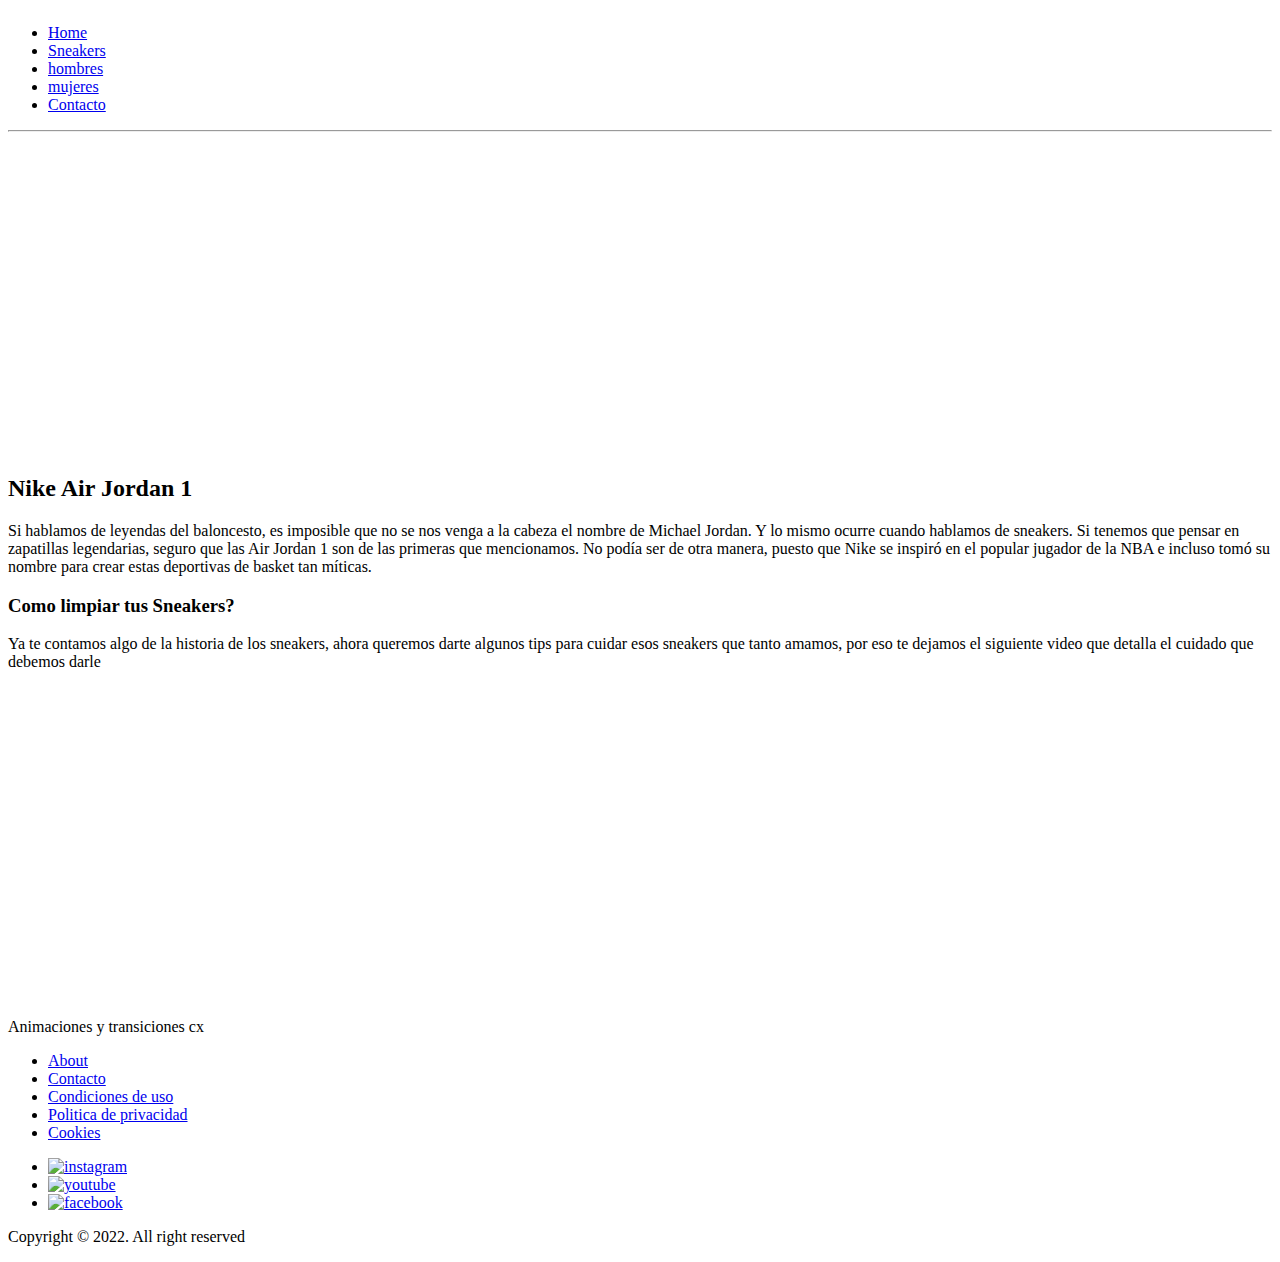
==== root/index.html @ 6df35d2a "inicializando rama de animaciones y trnascisiones" ====
<html lang="en">
<head>
    <meta charset="UTF-8">
    <meta http-equiv="X-UA-Compatible" content="IE=edge">
    <meta name="viewport" content="width=device-width, initial-scale=1.0">
    <title>Dripping Soso</title>
    <link rel="shorcut icon" href="./img/logoflama1.png">
    <link rel="stylesheet" href="../css/style.css">
    <!-- Fuentes -->
    <link rel="preconnect" href="https://fonts.googleapis.com">
    <link rel="preconnect" href="https://fonts.gstatic.com" crossorigin>
    <link href="https://fonts.googleapis.com/css2?family=Bebas+Neue&display=swap" rel="stylesheet">
    <link rel="preconnect" href="https://fonts.googleapis.com">
    <link rel="preconnect" href="https://fonts.gstatic.com" crossorigin>
    <link href="https://fonts.googleapis.com/css2?family=Francois+One&display=swap" rel="stylesheet">
    <!-- Normalize -->
    <link rel="stylesheet" href="../css/normalize.css">
</head>
<body>
    
    <div id="grid-area">
        <header class="header">
            <img src="./img/Dripping-Sneakers-LOGO.png" alt="">
                
            <nav>
                <ul class="header__nav">
                    <li><a href="#">Home</a></li>
                    <li><a href="./sneakers.html">Sneakers</a></li>
                    <li><a href="./hombres.html">hombres</a></li>
                    <li><a href="./mujer.html">mujeres</a></li>
                    <li><a href="./contacto.html">Contacto</a></li>
                </ul>
            </nav>
        </header>

        <hr>

        <div class="encabezado">
            <div class="encabezado__head">
                <div class="encabezado__head video">
                    <iframe width="560" height="315" src="https://www.youtube.com/embed/GigcmXX0gUI?controls=0" title="YouTube video player" frameborder="0" allow="accelerometer; autoplay; clipboard-write; encrypted-media; gyroscope; picture-in-picture" allowfullscreen></iframe>
                </div>
                <div class="encabezado__head__info">
                    <h2 class="encabezado__head__info titulo">Nike Air Jordan 1</h2>
                    <p class="encabezado__head__info texto"> Si hablamos de leyendas del baloncesto, es imposible que no se nos venga a la cabeza el nombre de Michael Jordan. Y lo mismo ocurre cuando hablamos de sneakers. Si tenemos que pensar en zapatillas legendarias, seguro que las Air Jordan 1 son de las primeras que mencionamos. No podía ser de otra manera, puesto que Nike se inspiró en el popular jugador de la NBA e incluso tomó su nombre para crear estas deportivas de basket tan míticas.</p>
                </div>

                <div class="limpiar__sneakers">
                    <h3 class="limpiar__sneakers title"> Como limpiar tus Sneakers?</h3>
        
                    <p class="limpiar__sneakers texto">Ya te contamos algo de la historia de los sneakers, ahora queremos darte algunos tips para cuidar esos sneakers que tanto amamos, por eso te dejamos el siguiente video que detalla el cuidado que debemos darle</p>
                    <div class="limpiar__sneakers multimedia">
                        <iframe width="560" height="315" src="https://www.youtube.com/embed/EVfkSloKLcY" title="YouTube video player" frameborder="0" allow="accelerometer; autoplay; clipboard-write; encrypted-media; gyroscope; picture-in-picture" allowfullscreen></iframe>
                    </div>
                </div>
            </div>
        </div>

        <aside>
            <p>Animaciones y transiciones cx</p>
        </aside>
        
        <footer class="footer">
            <div class="footer__container">
                <div class="footer__container links">
                    <ul>
                        <li><a href="#">About</a></li>
                        <li><a href="#">Contacto</a></li>
                        <li><a href="#">Condiciones de uso</a></li>
                        <li><a href="#">Politica de privacidad</a></li>
                        <li><a href="#">Cookies</a></li>
                    </ul>
                </div>
                <div class="footer__container social">
                    <ul>
                        <li class="instagram"><a href="#">
                            <img src="./img/instagram.png" alt="instagram">
                        </a></li>
                        <li class="youtube"><a href="#">
                            <img src="./img/youtube.png" alt="youtube">
                        </a></li>
                        <li class="facebook"><a href="#">
                            <img src="./img/facebook.png" alt="facebook">
                        </a></li>
                    </ul>
                </div>
            </div>
            <p>Copyright © 2022. All right reserved</p>
        </footer>
    </div>
</body>
</html>
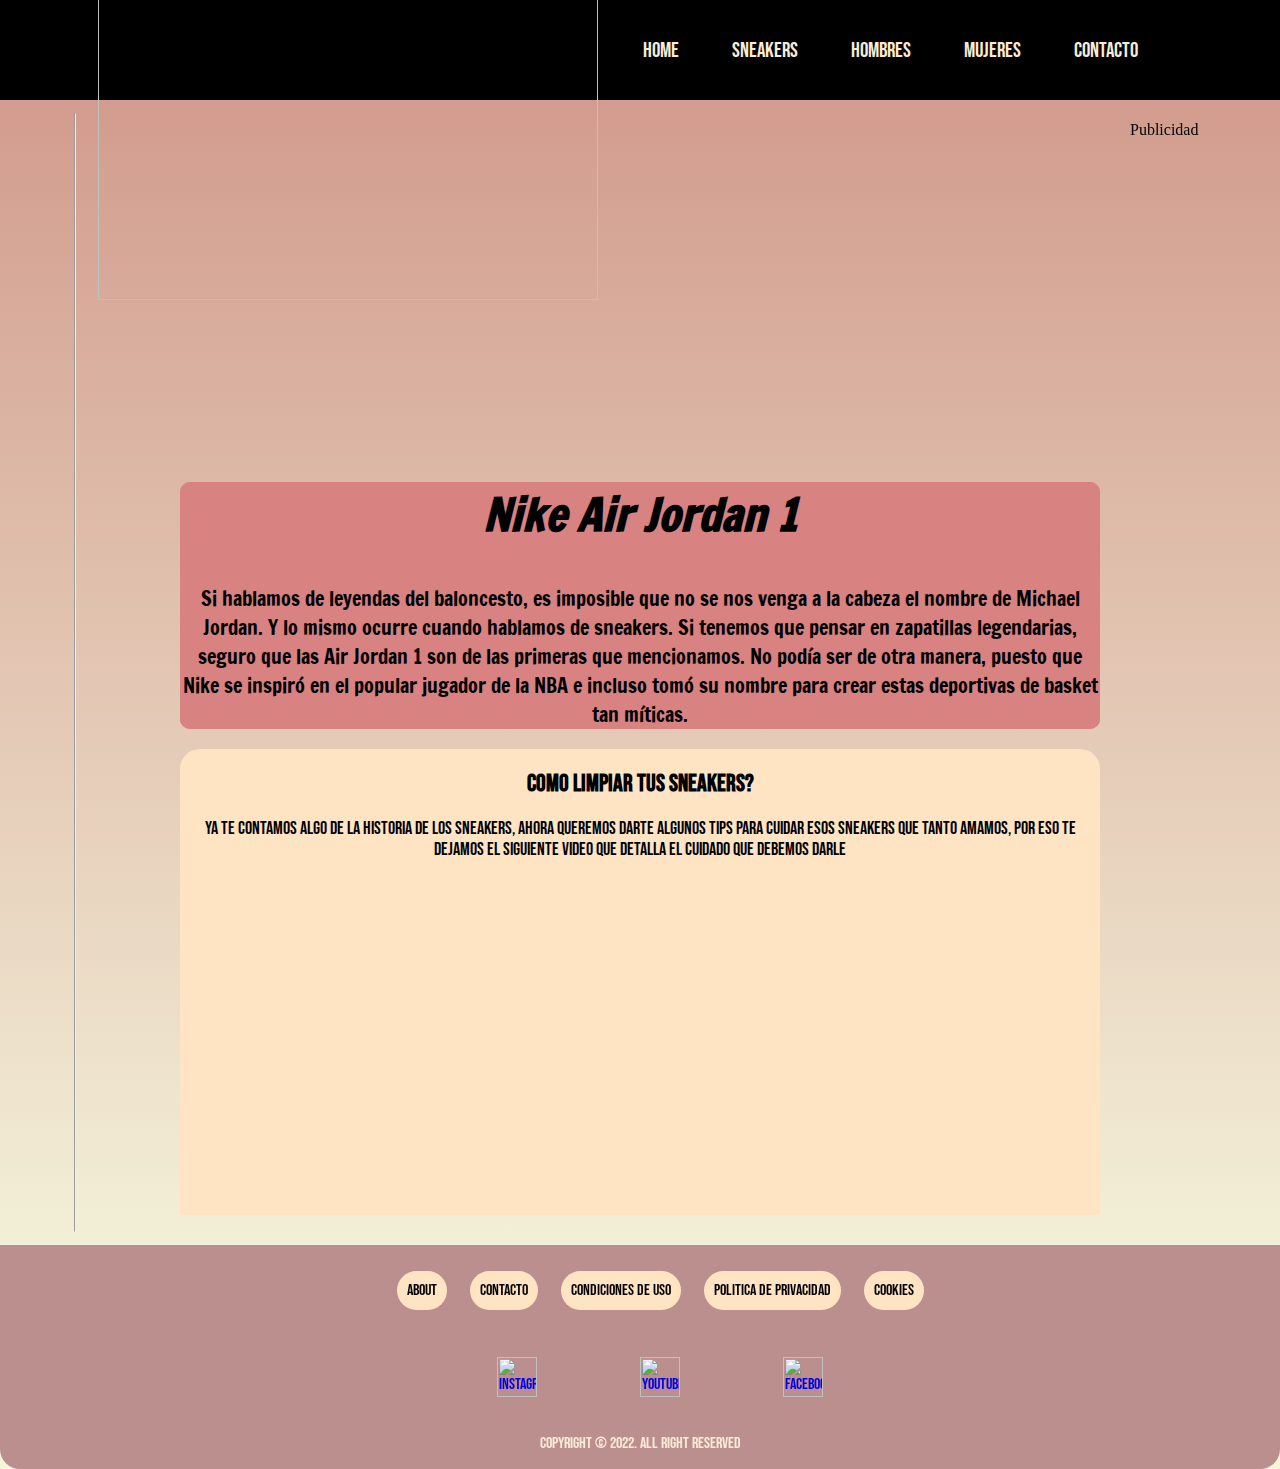
==== commit fdd2e7cc: "Se agrega efectos de animaciones y transiciones" ====
--- a/root/index.html
+++ b/root/index.html
@@ -57,7 +57,7 @@
         </div>
 
         <aside>
-            <p>Animaciones y transiciones cx</p>
+            <p>Publicidad</p>
         </aside>
         
         <footer class="footer">
--- a/css/style.css
+++ b/css/style.css
@@ -0,0 +1,317 @@
+
+
+body {
+    margin: 0;
+    padding: 0;
+    background-image: url(../root/img/fondo1.png);
+    background: linear-gradient(0deg, beige 10%, brown 200%, tomato 20%);
+    background-size: 80rem;e
+}
+
+#grid-area{
+    width: 100%;
+    display: grid;
+    gap: 5px;
+    grid-template-columns: 150px auto 150px;
+    grid-template-rows: 100px auto 100px;
+
+}
+
+.header {
+    grid-column: 1/4;
+    grid-row: 1/2;
+    display: flex;
+    justify-content: center;
+    align-items: center;
+    background-color: black;
+    background-position: center;
+    font-size: 21px; 
+    width: auto;
+    padding: 0;
+    
+
+}
+
+
+
+.header__nav{
+    color: black;
+    font-family: 'Bebas Neue', cursive;
+    font-weight: 70;
+    margin: 10px;
+    padding: 10px;
+    text-align: center; 
+}
+
+
+.header__nav li{
+    background-color: black;
+    padding: 10px 20px;
+    margin: 0 5px 0 5px;
+    border-radius: 10px;
+    display: inline-block;
+}
+
+.header__nav li a{
+    color: antiquewhite;
+    text-decoration: none;
+}
+
+.header__nav li:hover{  /* Efectos hover en el nav */
+    background: rosybrown;
+}
+
+
+.header img {
+    width: 500px;
+    height: auto;
+}
+
+
+.encabezado {
+    grid-column: 2/3;
+    grid-row: 2/3;
+    display: block;
+    justify-content: center;
+    align-items: center;
+    font-family: 'Bebas Neue', cursive;
+    text-align: center;
+    font-size: 16px;
+    width: auto;
+    margin: auto;
+    padding: 25px 25px;
+    color: antiquewhite;
+    font-size: 30px;
+}
+
+
+
+.encabezado__head__info {
+    background-color: #d88282;
+    border-radius: 10px;
+    font-family: 'Francois One', sans-serif;
+}
+
+.encabezado__head__info.titulo{
+    color: black;
+    font-style: italic;
+    animation: animacion-encabezado 2s linear 1s infinite;
+}
+
+.encabezado__head__info.texto{
+    color: black;
+    font-size: 20px;
+}
+
+.limpiar__sneakers.multimedia iframe{
+    text-align: center;
+    display: block;
+    margin: 0px auto;
+}
+
+.limpiar__sneakers {
+    font-family: 'Bebas Neue', cursive;
+    color: black;
+    text-align: center;
+    display: block;
+    background-color: bisque;
+    border-radius: 20px 20px 0 0;
+    margin: auto;
+    padding: 10px;
+}
+
+.limpiar__sneakers.title{
+    font-size: 24px;
+    
+}
+
+.limpiar__sneakers.texto {
+    font-size: 18px;
+}
+
+
+.footer {
+    grid-column: 1/4;
+    grid-row: 3/5;
+    background-color: rosybrown;
+    font-family: 'Bebas Neue', cursive;
+    color: antiquewhite;
+    text-align: center;
+    border-radius:0 0 20px 20px;
+}
+
+.footer__container{
+    display: block;
+}
+
+.footer__container.links{
+    display: inline-block;
+    text-align: center;
+    color: black;
+}
+
+.footer__container.links ul li a{
+    color: black;
+    text-decoration: none;
+}
+.footer__container.links ul li{
+    display: inline-block;
+    background-color: bisque;
+    margin: 10px;
+    padding: 10px;
+    border-radius: 20px;
+}
+
+.footer__container.links ul li:hover{
+    background-color: #e9bc84;
+}
+
+.footer__container.social ul {
+    display: inline-block
+}
+
+.footer__container.social ul li{
+    display: inline-block;
+    margin: 0 40px;
+    padding: 5px 10px;
+}
+
+.footer__container.social ul li:hover{
+    background-color: #d88282;
+    border-radius: 10px;
+}
+
+.footer__container.social ul li a img{
+    height: 40px;
+    width: 40px;
+}
+
+
+
+
+/* section-market|mujeres */
+
+.encabezado__market { 
+    background-color: #d88282;
+    color: black;
+    margin: 14px;
+    border-radius: 10px;
+}
+
+.encabezado__market.producto{
+    padding: 10px 5px 5px 5px ;
+    background-color: aliceblue;
+    display: inline-block;
+    border-radius: 5px;
+
+}
+
+.encabezado__market.producto__titulo{
+    font-size: 20px;
+    background-color: aliceblue;
+    margin: 5px 0;
+}
+.encabezado__market.producto__img img{
+    width: 200px;
+    height: auto;   
+}
+.encabezado__market.producto__img {
+    background-color: aliceblue;
+    margin: 2px;
+    border: 2px;
+    border-radius: 2px;
+    border-color: black;
+}
+
+.encabezado__market.producto__precio{
+    color: white;
+    background-color: black;
+    font-size: 20px;
+    border-radius: 10px;
+    width: 100px;
+    margin: 2px;
+}
+
+/* contacto */
+
+.encabezado__formulario {
+    background-color: #d88282;
+    border-radius: 20px;
+    margin: 10px;
+    padding: 10px;
+    color: black;
+}
+
+.encabezado__formulario.input{
+    text-align: left;
+}
+
+.ubicacion {
+    padding: 5px;
+    background-color: bisque;
+    text-align: center;
+    border-radius: 20px 20px 0 0;
+    font-family: 'Bebas Neue', cursive;
+}
+
+.ubicacion.iframe iframe{
+    border-radius: 20px;
+}
+
+
+@media all and (max-width: 605px){
+    aside, .encabezado{
+        grid-column:1/4;
+    }
+
+    .grid-container{
+        grid-template-rows: repeat(5, 100px);
+    }
+
+    .header {
+        display: inline-block;
+    }
+
+    .header img {
+        display: block;
+        margin: 0px auto;
+        width: 300px;
+        height: auto;
+    }
+
+    .header__nav{
+        color: black;
+        font-family: 'Bebas Neue', cursive;
+        font-weight: 70;
+        margin: 0px;
+        padding: 2px;
+        text-align: center; 
+    }
+
+    .header__nav li{
+        background-color: black;
+        padding: 7px 14px;
+        margin: 0 5px 0 5px;
+        border-radius: 10px;
+        display: inline-block;
+    }
+}
+
+
+/* Animiaciones */
+
+@keyframes animacion-encabezado {
+    0% { color: brown;
+    font-size: 40px;}
+    25% { color: brown;
+        font-size: 30px;}
+    50% { color: black;
+        font-size: 20px;
+    }
+    75% { color: salmon;
+        font-size: 30px;}
+    100% { color: salmon;
+        font-size: 40px; }
+}
+
+
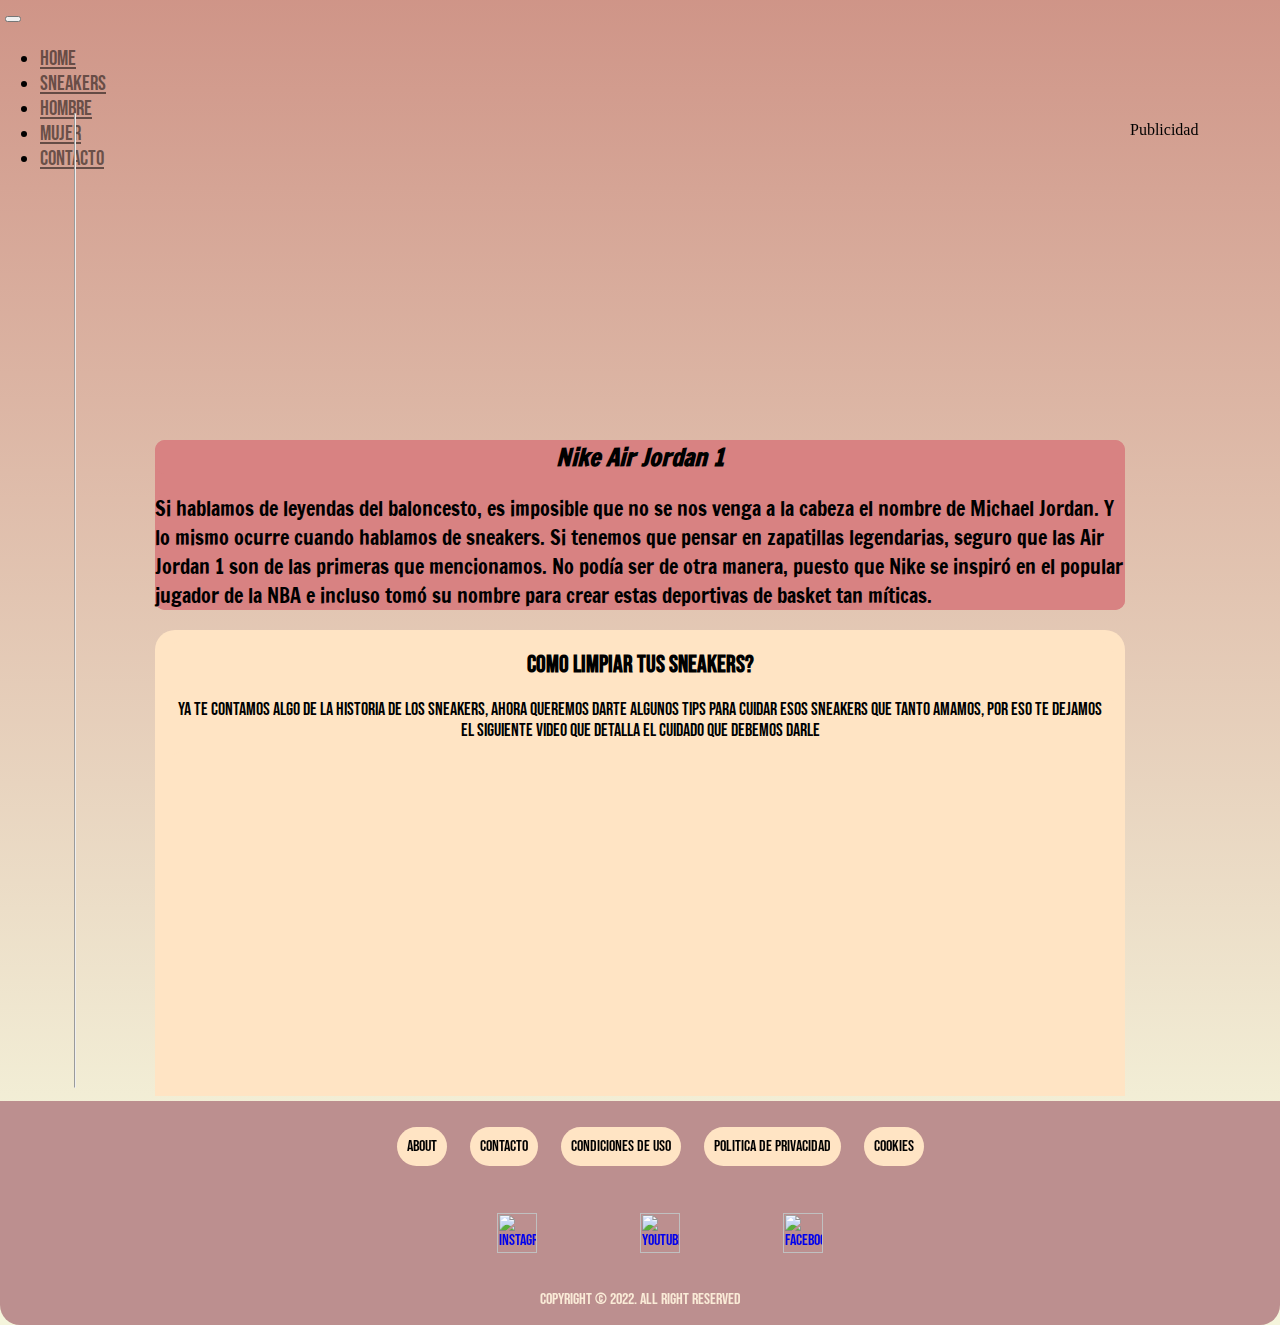
==== commit e70764df: "Se agrega un NavBar con BOOTSTRAP" ====
--- a/root/index.html
+++ b/root/index.html
@@ -5,6 +5,9 @@
     <meta name="viewport" content="width=device-width, initial-scale=1.0">
     <title>Dripping Soso</title>
     <link rel="shorcut icon" href="./img/logoflama1.png">
+    <!-- BootStrap -->
+    <link href="https://cdn.jsdelivr.net/npm/bootstrap@5.1.3/dist/css/bootstrap.min.css" rel="stylesheet" integrity="sha384-1BmE4kWBq78iYhFldvKuhfTAU6auU8tT94WrHftjDbrCEXSU1oBoqyl2QvZ6jIW3" crossorigin="anonymous">
+    <!-- CSS propio -->
     <link rel="stylesheet" href="../css/style.css">
     <!-- Fuentes -->
     <link rel="preconnect" href="https://fonts.googleapis.com">
@@ -20,7 +23,7 @@
     
     <div id="grid-area">
         <header class="header">
-            <img src="./img/Dripping-Sneakers-LOGO.png" alt="">
+            <!-- <img src="./img/Dripping-Sneakers-LOGO.png" alt="">
                 
             <nav>
                 <ul class="header__nav">
@@ -30,7 +33,36 @@
                     <li><a href="./mujer.html">mujeres</a></li>
                     <li><a href="./contacto.html">Contacto</a></li>
                 </ul>
-            </nav>
+            </nav> -->
+
+            <nav class="navbar navbar-expand-lg navbar-light bg-white">
+                <div class="container-fluid">
+                  <a class="navbar-brand" href="#"><img src="./img/Dripping Sneakers-logo.png" alt=""></a>
+                  <button class="navbar-toggler" type="button" data-bs-toggle="collapse" data-bs-target="#navbarNav" aria-controls="navbarNav" aria-expanded="false" aria-label="Toggle navigation">
+                    <span class="navbar-toggler-icon"></span>
+                  </button>
+                  <div class="collapse navbar-collapse" id="navbarNav">
+                    <ul class="navbar-nav">
+                      <li class="nav-item">
+                        <a class="nav-link active" aria-current="page" href="#">Home</a>
+                      </li>
+                      <li class="nav-item">
+                        <a class="nav-link" href="./sneakers.html">Sneakers</a>
+                      </li>
+                      <li class="nav-item">
+                        <a class="nav-link" href="./hombres.html">Hombre</a>
+                      </li>
+                      <li class="nav-item">
+                        <a class="nav-link" href="./mujer.html">Mujer</a>
+                      </li>
+                      <li class="nav-item">
+                        <a class="nav-link" href="./contacto.html">Contacto</a>
+                      </li>
+                      
+                    </ul>
+                  </div>
+                </div>
+              </nav>
         </header>
 
         <hr>
@@ -88,5 +120,10 @@
             <p>Copyright © 2022. All right reserved</p>
         </footer>
     </div>
+
+
+    <!-- BootStrap JS -->
+    <script src="https://cdn.jsdelivr.net/npm/@popperjs/core@2.10.2/dist/umd/popper.min.js" integrity="sha384-7+zCNj/IqJ95wo16oMtfsKbZ9ccEh31eOz1HGyDuCQ6wgnyJNSYdrPa03rtR1zdB" crossorigin="anonymous"></script>
+    <script src="https://cdn.jsdelivr.net/npm/bootstrap@5.1.3/dist/js/bootstrap.min.js" integrity="sha384-QJHtvGhmr9XOIpI6YVutG+2QOK9T+ZnN4kzFN1RtK3zEFEIsxhlmWl5/YESvpZ13" crossorigin="anonymous"></script>
 </body>
 </html>--- a/css/style.css
+++ b/css/style.css
@@ -1,5 +1,3 @@
-
-
 body {
     margin: 0;
     padding: 0;
@@ -19,21 +17,24 @@
 
 .header {
     grid-column: 1/4;
-    grid-row: 1/2;
-    display: flex;
-    justify-content: center;
-    align-items: center;
-    background-color: black;
+    grid-row: 1/2; 
+    /* background-color: black; */
     background-position: center;
     font-size: 21px; 
     width: auto;
     padding: 0;
-    
-
-}
-
-
-
+}
+
+
+element.style {
+    justify-content: end;
+}
+
+.navbar-light .navbar-nav .nav-link{
+    color: #00000085;
+    font-family: 'Bebas Neue', cursive;
+}
+/* 
 .header__nav{
     color: black;
     font-family: 'Bebas Neue', cursive;
@@ -60,12 +61,8 @@
 .header__nav li:hover{  /* Efectos hover en el nav */
     background: rosybrown;
 }
-
-
-.header img {
-    width: 500px;
-    height: auto;
-}
+ */
+
 
 
 .encabezado {
@@ -84,7 +81,9 @@
     font-size: 30px;
 }
 
-
+.encabezado__head.video {
+    text-align: center;
+}
 
 .encabezado__head__info {
     background-color: #d88282;
@@ -95,6 +94,7 @@
 .encabezado__head__info.titulo{
     color: black;
     font-style: italic;
+    text-align: center;
     animation: animacion-encabezado 2s linear 1s infinite;
 }
 
@@ -260,12 +260,18 @@
 
 
 @media all and (max-width: 605px){
-    aside, .encabezado{
+    aside,  .encabezado{
         grid-column:1/4;
     }
 
+    .footer {
+        position: fixed;
+        left: 0;
+        bottom: 0;
+        width: 100%;
+    }
     .grid-container{
-        grid-template-rows: repeat(5, 100px);
+        grid-template-rows: repeat(5, 500px);
     }
 
     .header {
@@ -294,13 +300,13 @@
         margin: 0 5px 0 5px;
         border-radius: 10px;
         display: inline-block;
-    }
+    } 
 }
 
 
 /* Animiaciones */
 
-@keyframes animacion-encabezado {
+/* @keyframes animacion-encabezado {
     0% { color: brown;
     font-size: 40px;}
     25% { color: brown;
@@ -313,5 +319,5 @@
     100% { color: salmon;
         font-size: 40px; }
 }
-
-
+ */
+
